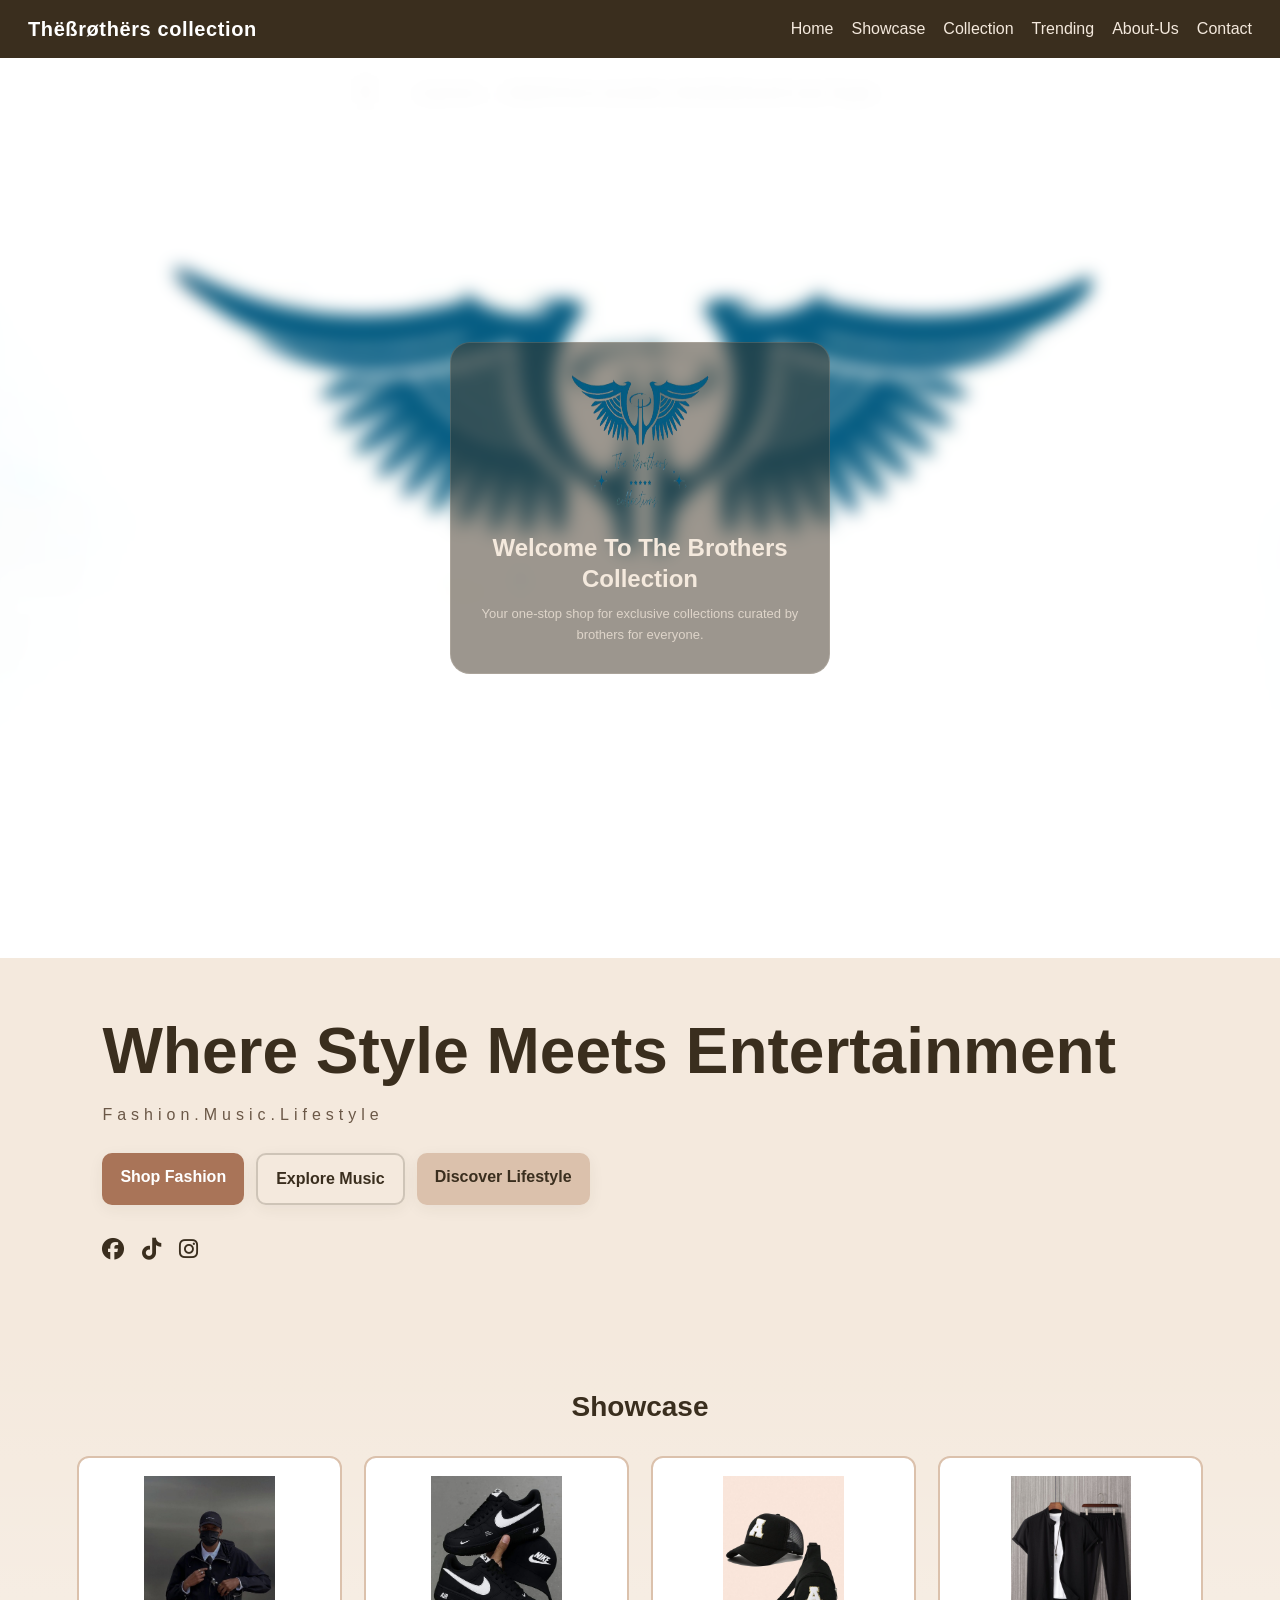
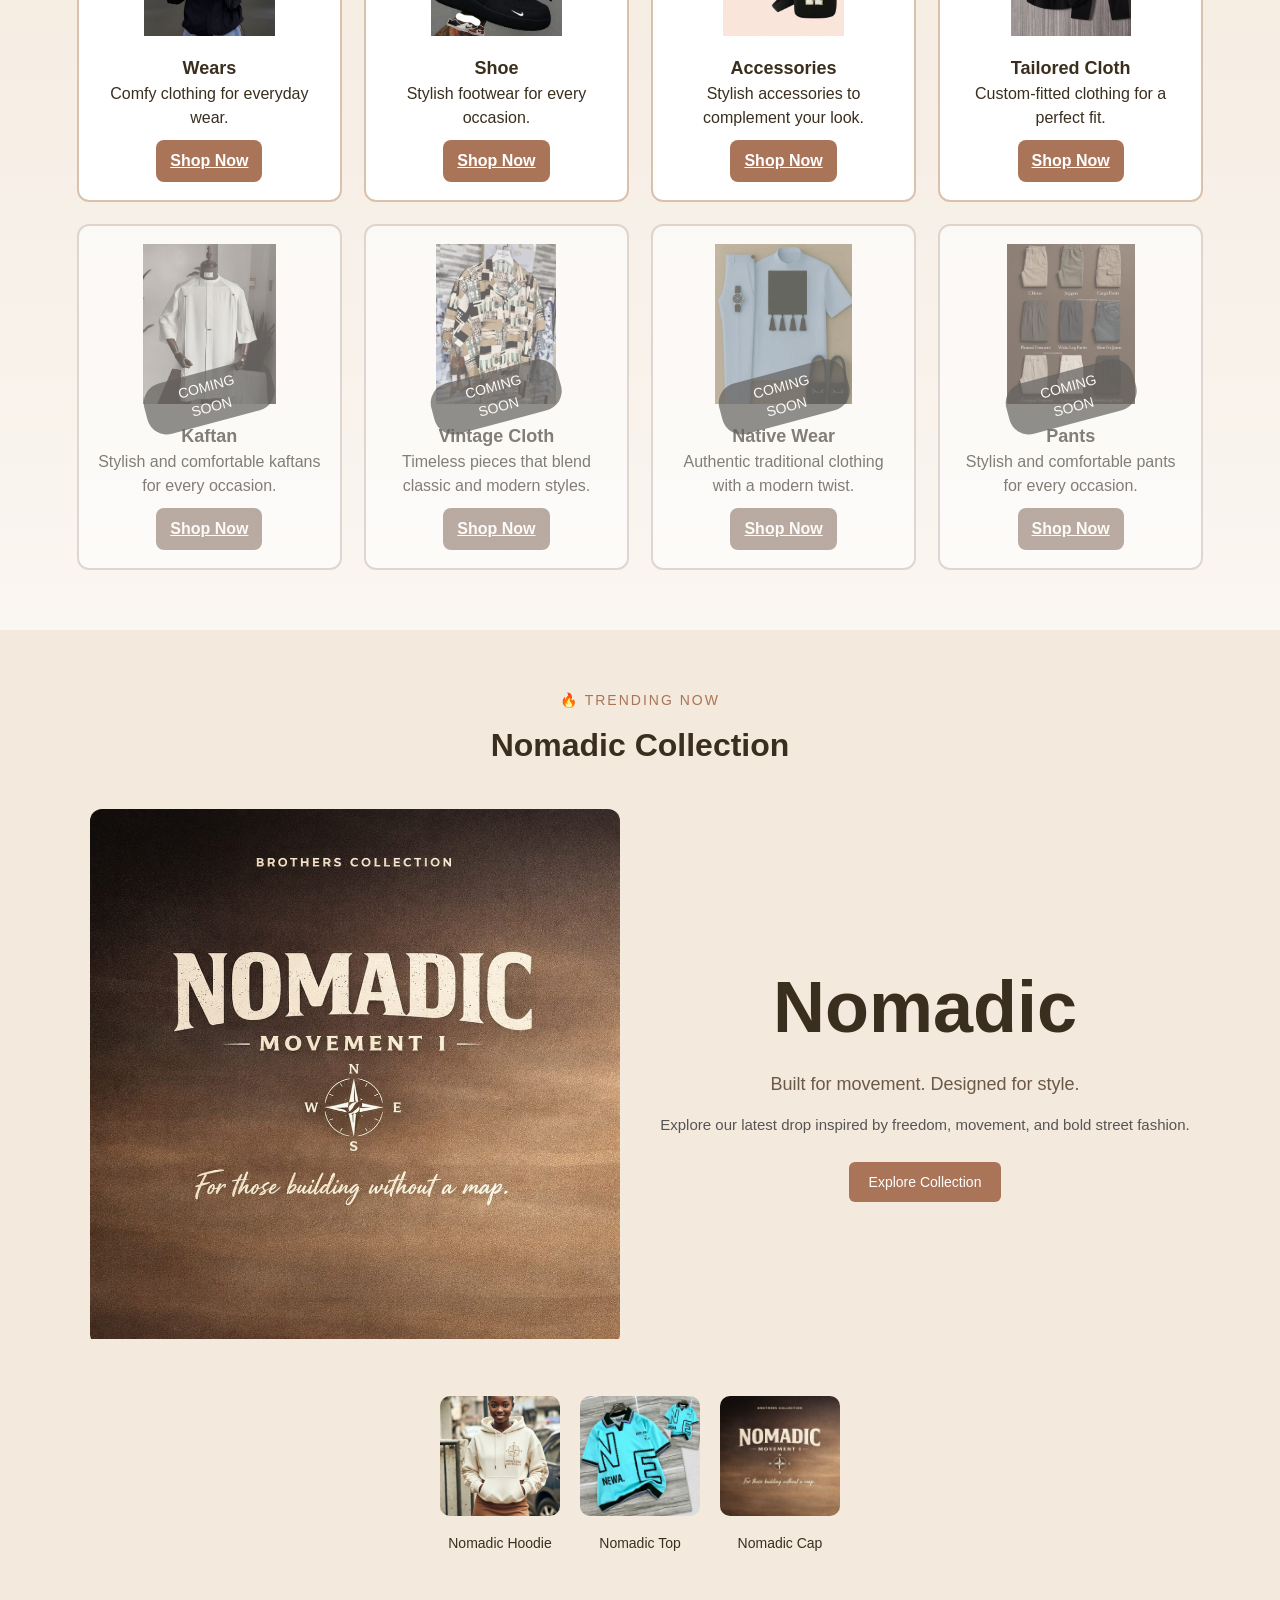
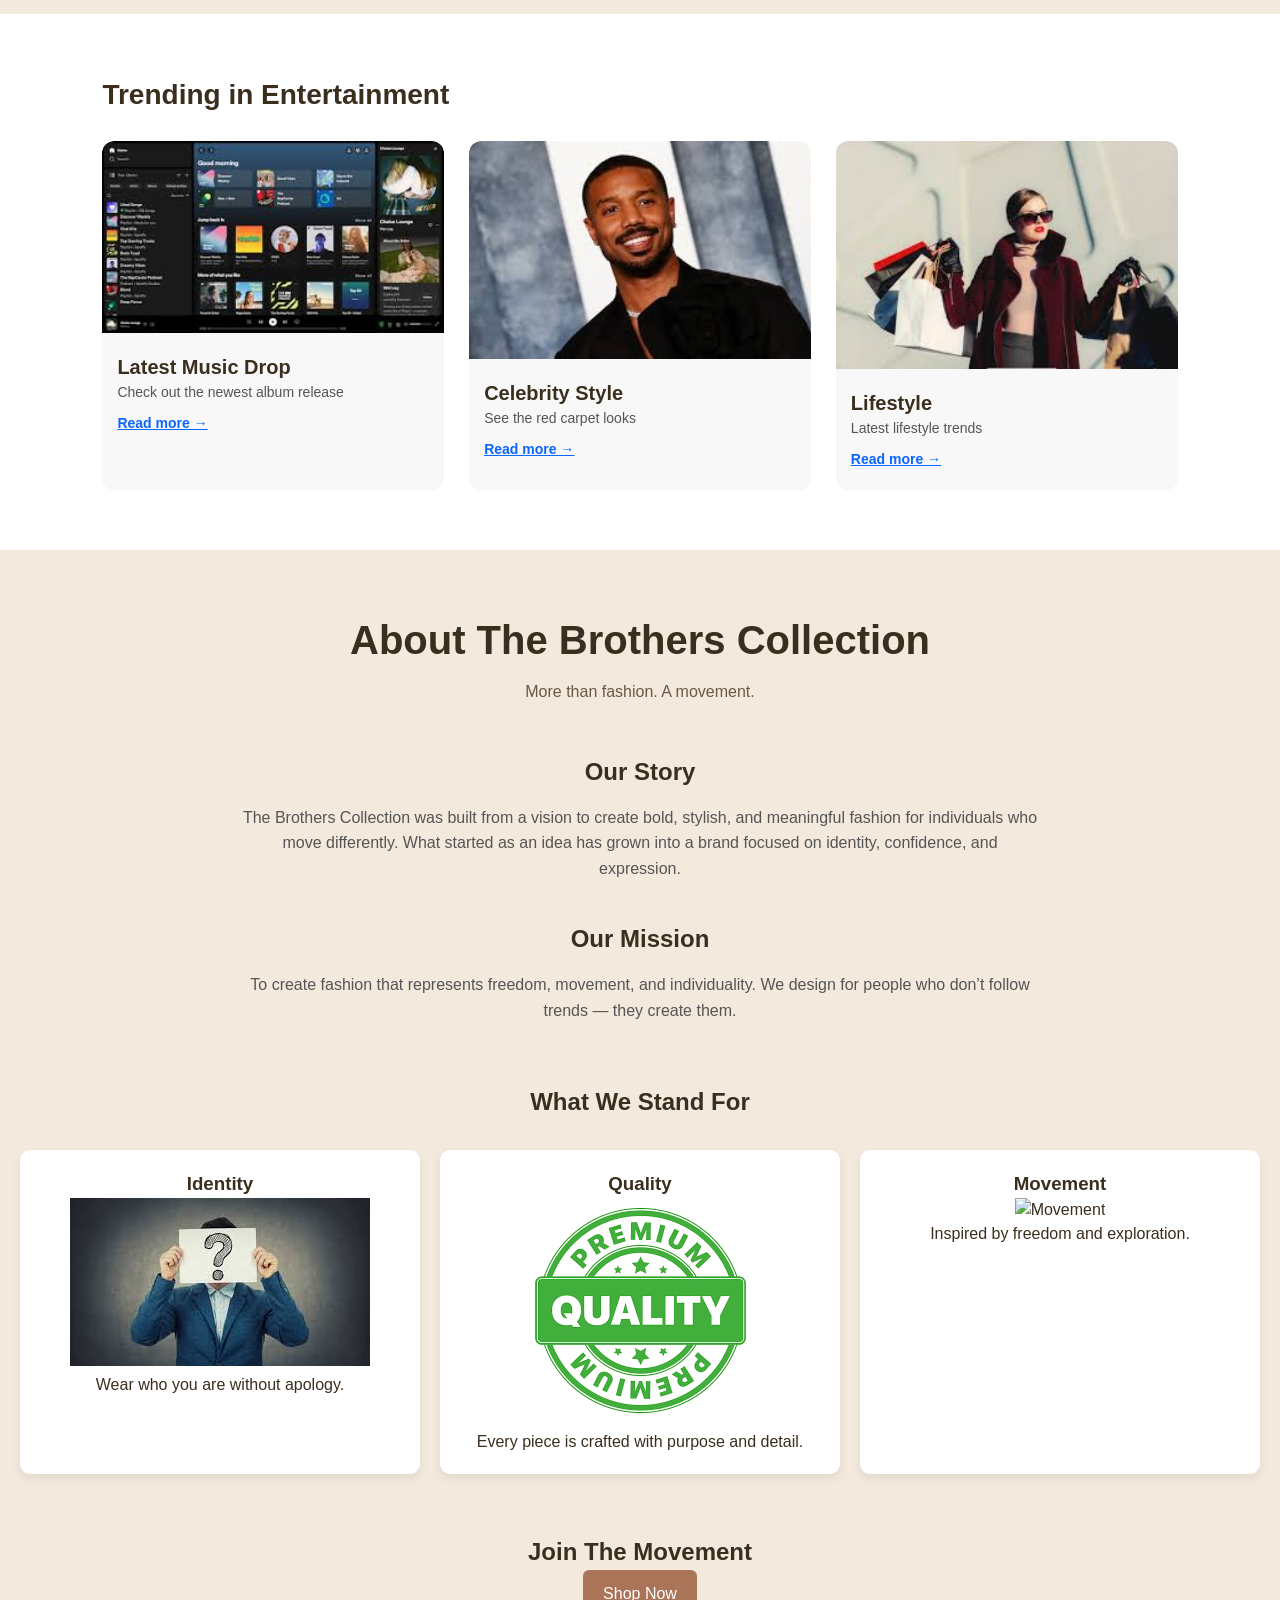
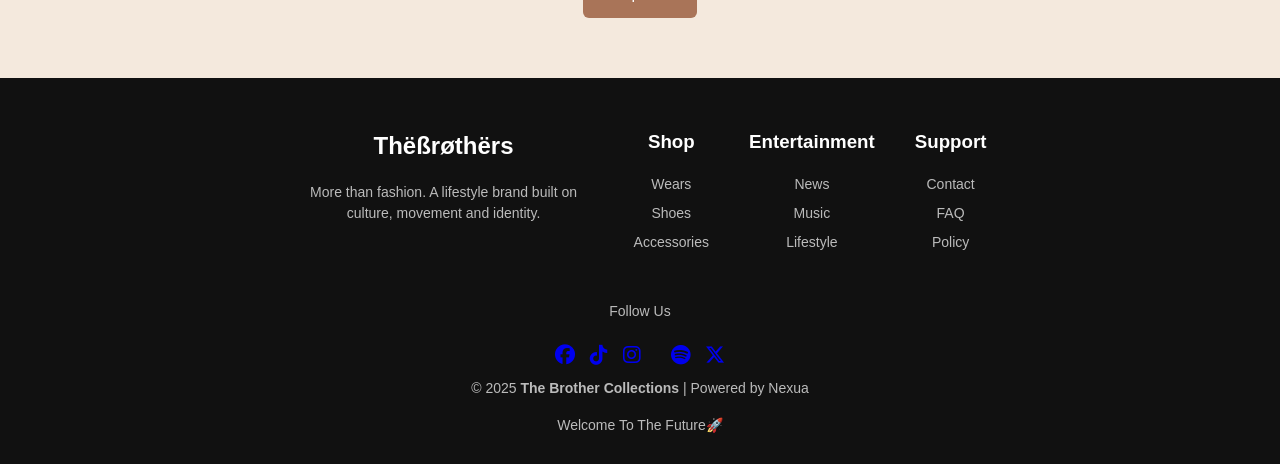
==== index.html @ 15efc1c2 "first commit" ====
<!DOCTYPE html>
<html lang="en">
<head>
    <meta charset="UTF-8">
    <meta name="viewport" content="width=device-width, initial-scale=1.0">
    <link rel="stylesheet" href="https://cdnjs.cloudflare.com/ajax/libs/font-awesome/6.5.1/css/all.min.css">
    <link rel="stylesheet" href="css/style.css">
    <link rel="stylesheet" href="css/mobile.css">
    <title>Thëßrøthërs collection</title>
</head>
<body>
    <header>
        <h2>Thëßrøthërs collection</h2>
        <nav>
            <ul class="nav-links">
                <li><a href="#home">Home</a></li>
                <li><a href="#showcase">Showcase</a></li>
                <li><a href="#collection">Collection</a></li>
                <li><a href="#trending">Trending</a></li>
                <li><a href="#about-us">About-Us</a></li>
                <li><a href="#contact">Contact</a></li>
            </ul>

            <div class="hamburger">
                <span></span>
                <span></span>
                <span></span>
            </div>
        </nav>
    </header>

    <main>
        <section class="display">
            <div class="display-bg"></div>
            <div class="content">
                <img src="img/logo.png" class="logo" alt="The Brothers Collection" srcset="">
                <div class="title">
                    Welcome To The Brothers Collection
                </div>
                <div class="text">
                    Your one-stop shop for exclusive collections curated by brothers for everyone.
                </div>
            </div>
        </section>

        <section id="home" class="hero">
            <div class="hero-bg-img">
                <img src="img/tbc.jpg" alt="Fashion and music">
            </div>
            <div class="hero-content">
                <h2>Where Style Meets Entertainment</h2>
                <p>Fashion.Music.Lifestyle</p>
                <div class="hero-actions">
                <a href="shop.html" target="_blank" class="btn primary">Shop Fashion</a>
                <a href="music.html" target="_blank" class="btn outline">Explore Music</a>
                <a href="lifestyle.html" target="_blank" class="btn secondary">Discover Lifestyle</a>
                </div>
                <div class="socials">
                <a href="https://facebook.com" target="_blank"><i class="fab fa-facebook"></i></a>
                <a href="https://www.tiktok.com" target="_blank"><i class="fab fa-tiktok"></i></a>
                <a href="https://www.instagram.com" target="_blank"><i class="fab fa-instagram"></i></a>
                </div>
            </div>
        </section>

        <section id="showcase" class="showcase">
            <h2>Showcase</h2>
            <div class="showcase-grid">
                <div class="showcase-item clickable">
                    <img src="img/wears.png" alt="Wears">
                    <h3>Wears</h3>
                    <p>Comfy clothing for everyday wear.</p>
                    <a href="shop.html" class="shop-now" target="_blank">Shop Now</a>
                </div>

                <div class="showcase-item clickable">
                    <img src="img/shoe.png" alt="Shoe">
                    <h3>Shoe</h3>
                    <p>Stylish footwear for every occasion.</p>
                    <a href="shop.html" class="shop-now" target="_blank">Shop Now</a>
                </div>

                <div class="showcase-item clickable">
                    <img src="img/accessories.png" alt="Accessories">
                    <h3>Accessories</h3>
                    <p>Stylish accessories to complement your look.</p>
                    <a href="shop.html" class="shop-now" target="_blank">Shop Now</a>
                </div>

                <div class="showcase-item clickable">
                    <img src="img/tailored.png" alt="Tailored Cloth">
                    <h3>Tailored Cloth</h3>
                    <p>Custom-fitted clothing for a perfect fit.</p>
                    <a href="shop.html" class="shop-now" target="_blank">Shop Now</a>
                </div>

                <div class="showcase-item unclickable">
                    <img src="img/kaftan.png" alt="Kaftan">
                    <h3>Kaftan</h3>
                    <p>Stylish and comfortable kaftans for every occasion.</p>
                    <a href="shop.html" class="shop-now" target="_blank">Shop Now</a>
                </div>

                <div class="showcase-item unclickable">
                    <img src="img/vintage.png" alt="Vintage Cloth">
                    <h3>Vintage Cloth</h3>
                    <p>Timeless pieces that blend classic and modern styles.</p>
                    <a href="shop.html" class="shop-now" target="_blank">Shop Now</a>
                </div>

                <div class="showcase-item unclickable">
                    <img src="img/native wear.png" alt="Native Wear">
                    <h3>Native Wear</h3>
                    <p>Authentic traditional clothing with a modern twist.</p>
                    <a href="shop.html" class="shop-now" target="_blank">Shop Now</a>
                </div>

                <div class="showcase-item unclickable">
                    <img src="img/pants.png" alt="Pants">
                    <h3>Pants</h3>
                    <p>Stylish and comfortable pants for every occasion.</p>
                    <a href="shop.html" class="shop-now" target="_blank">Shop Now</a>
                </div>
            </div>
        </section>

        <section id="collection" class="trending">
            <div class="trending-header">
                <p class="tag">🔥 TRENDING NOW</p>
                <h2>Nomadic Collection</h2>
            </div>

            <div class="trending-content">

                <!-- LEFT: IMAGE -->
                <div class="trending-image">
                <img src="img/Nomadic.jpg" alt="Nomadic Collection">
                </div>

                <!-- RIGHT: TEXT -->
                <div class="trending-text">
                <h1>Nomadic</h1>
                <p class="subtitle">Built for movement. Designed for style.</p>
                
                <p class="description">
                    Explore our latest drop inspired by freedom, movement, and bold street fashion.
                </p>

                <button class="explore-btn">Explore Collection</button>
                </div>
            </div>

            <!-- MINI PRODUCTS PREVIEW -->
            <div class="trending-products">
                <div class="mini-product">
                    <img src="img/Nomadic1.jpg" alt="Nomadic Hoodie">
                    <p>Nomadic Hoodie</p>
                </div>

                <div class="mini-product">
                    <img src="img/Newa Tops.jpeg" alt="Nomadic Top">
                    <p>Nomadic Top</p>
                </div>

                <div class="mini-product">
                    <img src="img/Nomadic.jpg" alt="Nomadic Cap">
                    <p>Nomadic Cap</p>
                </div>
            </div>
        </section>

        <section id="trending" class="entertainment-section">
            <h2>Trending in Entertainment</h2>
            <div class="entertainment-grid">
                <div class="ent-card">
                    <img src="img/music.jpg" alt="Latest Music Drop">
                    <h3>Latest Music Drop</h3>
                    <p>Check out the newest album release</p>
                    <a href="music.html" target="_blank">Read more →</a>
                </div>

                <div class="ent-card">
                    <img src="img/celebrity.jpg" alt="Celebrity Style">
                    <h3>Celebrity Style</h3>
                    <p>See the red carpet looks</p>
                    <a href="celebrity.html" target="_blank">Read more →</a>
                </div>

                <div class="ent-card">
                    <img src="img/lifestyle.jpg" alt="Lifestyle">
                    <h3>Lifestyle</h3>
                    <p>Latest lifestyle trends</p>
                    <a href="lifestyle.html" target="_blank">Read more →</a>
                </div>
            </div>
        </section>

        <section id="about-us" class="about">

        <!-- HERO -->
        <div class="about-hero">
            <h1>About The Brothers Collection</h1>
            <p>More than fashion. A movement.</p>
        </div>

        <!-- STORY -->
        <div class="about-story">
            <h2>Our Story</h2>
            <p>
            The Brothers Collection was built from a vision to create bold, stylish, and
            meaningful fashion for individuals who move differently. What started as an idea
            has grown into a brand focused on identity, confidence, and expression.
            </p>
        </div>

        <!-- MISSION -->
        <div class="about-mission">
            <h2>Our Mission</h2>
            <p>
            To create fashion that represents freedom, movement, and individuality.
            We design for people who don’t follow trends — they create them.
            </p>
        </div>

        <!-- VALUES -->
        <div class="about-values">
            <h2>What We Stand For</h2>

            <div class="values-grid">
            <div class="value">
                <h3>Identity</h3>
                <img src="img/identity.png" alt="Identity">
                <p>Wear who you are without apology.</p>
            </div>

            <div class="value">
                <h3>Quality</h3>
                <img src="img/quality.png" alt="Quality" >
                <p>Every piece is crafted with purpose and detail.</p>
            </div>

            <div class="value">
                <h3>Movement</h3>
                <img src="https://encrypted-tbn0.gstatic.com/images?q=tbn:ANd9GcTqDF4llb4pYM92IlK7eM2YACDNI0HKiuQaKA&s" alt="Movement">
                <p>Inspired by freedom and exploration.</p>
            </div>
            </div>
        </div>

        <!-- CTA -->
        <div class="about-cta">
            <h2>Join The Movement</h2>
            <a href="shop.html" target="_blank" class="about-btn">Shop Now</a>
        </div>
        </section>
    </main>

    <footer id="contact" class="footer">
        <div class="footer-container">
            <!-- LEFT -->
            <div class="footer-brand">
            <h2>Thëßrøthërs</h2>
            <p>
                More than fashion. A lifestyle brand built on culture,
                movement and identity.
            </p>
            </div>

            <!-- RIGHT -->
            <div class="footer-links">
                <div class="footer-col">
                    <h3>Shop</h3>
                    <a href="#">Wears</a>
                    <a href="#">Shoes</a>
                    <a href="#">Accessories</a>
                </div>

                <div class="footer-col">
                    <h3>Entertainment</h3>
                    <a href="#">News</a>
                    <a href="#">Music</a>
                    <a href="#">Lifestyle</a>
                </div>

                <div class="footer-col">
                    <h3>Support</h3>
                    <a href="#">Contact</a>
                    <a href="#">FAQ</a>
                    <a href="#">Policy</a>
                </div>
            </div>
        </div>

        <!-- SOCIAL -->
        <div class="footer-social">
            <p>Follow Us</p>
            <div class="social-icons">
                <a href="https://facebook.com" target="_blank"><i class="fab fa-facebook"></i></a>
                <a href="https://www.tiktok.com" target="_blank"><i class="fab fa-tiktok"></i></a>
                <a href="https://www.instagram.com" target="_blank"><i class="fab fa-instagram"></i></a>
                <a href="https://audiomack.com" target="_blank"><i class="fab fa-audiomack"></i></a>
                <a href="https://www.spotify.com" target="_blank"><i class="fa-brands fa-spotify"></i></a>
                <a href="https://www.x.com" target="_blank"><i class="fa-brands fa-x-twitter"></i></a>
            </div>
        </div>

        <p>© 2025 <strong>The Brother Collections</strong> | Powered by <span class="brand">Nexua</span></p>
        <p class="footer-tagline">Welcome To The Future🚀</p>
    </footer>
</body>
<script src="main.js"></script>
</html>
---- css/style.css ----
/* ===== GLOBAL ===== */
* {
  margin: 0;
  padding: 0;
  box-sizing: border-box;
  font-family: 'Poppins', sans-serif;
  transition: all 0.3s ease;
}

:root {
  --brown-dark: #3a2e1e;
  --brown-main: #a97458;
  --brown-light: #dbc1ac;
  --cream: #f4e9dd;
  --muted: #6b5847;
}

body {
  font-family: 'Poppins', system-ui;
  background: var(--cream);
  color: var(--brown-dark);
  line-height: 1.5;
}

/* ===== HEADER ===== */
header {
  background: var(--brown-dark);
  color: #fff;
  padding: 14px 28px;
  display: flex;
  justify-content: space-between;
  align-items: center;
  position: sticky;
  top: 0;
  z-index: 50;
}

header h2 { font-size: 20px; letter-spacing: 0.6px; }
nav a { color: var(--cream); text-decoration: none; font-weight: 500; }
nav a:hover { color: var(--brown-light); }

/* ===== NAV & HAMBURGER ===== */
nav ul.nav-links {
  display: flex;
  gap: 18px;
  list-style: none;
}

.hamburger {
  display: none;
  flex-direction: column;
  gap: 5px;
  cursor: pointer;
  z-index: 1001;
  padding: 4px;
}

.hamburger span {
  display: block;
  width: 24px;
  height: 2.5px;
  background: var(--cream);
  border-radius: 3px;
  transition: transform 0.3s ease, opacity 0.3s ease;
}

@media (max-width: 900px) {
  .hamburger {
    display: flex;
  }

  nav ul.nav-links {
    position: fixed;
    top: 0;
    right: -100%;
    width: 75vw;
    max-width: 300px;
    height: 100vh;
    background: var(--brown-dark);
    flex-direction: column;
    padding: 80px 30px 40px;
    gap: 20px;
    z-index: 999;
    transition: right 0.35s cubic-bezier(0.4, 0, 0.2, 1);
    box-shadow: -10px 0 40px rgba(0, 0, 0, 0.3);
  }

  nav ul.nav-links.active {
    right: 0;
  }

  nav ul.nav-links li a {
    font-size: 16px;
    font-weight: 600;
    color: var(--cream);
    display: block;
    padding: 10px 0;
    border-bottom: 1px solid rgba(244, 233, 221, 0.08);
  }
}

/* ===== DISPLAY SECTION ===== */
.display {
  position: relative;
  height: 100vh;
  overflow: hidden;
  display: flex;
  align-items: center;
  justify-content: center;
}

.display-bg {
  position: absolute;
  inset: 0;
  background-image: url('../img/showcase.png');
  background-size: cover;
  background-position: center;
  filter: blur(8px);
  transform: scale(1.08);
  transition: filter 1000ms ease, transform 1000ms ease;
  z-index: 0;
}

.display:hover .display-bg {
  filter: blur(0px);
  transform: scale(1);
}

.display .content {
  position: relative;
  z-index: 2;
  text-align: center;
  width: 90%;
  max-width: 380px;
  margin: 0;
  padding: 28px 24px;
  background: rgba(58, 46, 30, 0.5);
  backdrop-filter: blur(4px);
  -webkit-backdrop-filter: blur(4px);
  border-radius: 20px;
  border: 1px solid rgba(244, 233, 221, 0.15);
  transition: filter 1000ms ease;
}

.display:hover .content {
  filter: blur(2px);
}

.display .content .logo {
  height: 140px;
  width: 140px;
}

.display .content .title {
  font-size: 1.5rem;
  font-weight: 700;
  color: var(--cream);
  margin-top: 14px;
  line-height: 1.3;
}

.display .content .text {
  font-size: 13px;
  color: rgba(244, 233, 221, 0.75);
  margin-top: 10px;
  line-height: 1.6;
}

/* ===== HERO — DESKTOP (image right, text left) ===== */
.hero {
  display: flex;
  align-items: center;
  justify-content: center;
  flex-direction: row-reverse;
  gap: 60px;
  padding: 60px 8%;
  position: relative;
  overflow: hidden;
}

/* bg wrapper hidden on desktop, activated by mobile.css */
.hero-bg-img {
  display: none;
}

.hero-img {
  flex: 1 1 300px;
  max-width: 400px;
  width: 100%;
  border-radius: 14px;
  object-fit: cover;
  box-shadow: 0 8px 30px rgba(0, 0, 0, 0.08);
  display: block;
}

.hero-content {
  flex: 1 1 400px;
  display: flex;
  flex-direction: column;
  gap: 18px;
}

.hero-content h2 {
  font-size: clamp(2.5rem, 5vw, 5rem);
  line-height: 1.05;
  color: var(--brown-dark);
}

.hero-content p {
  font-size: 16px;
  letter-spacing: 5px;
  word-spacing: 4px;
  color: var(--muted);
}

.hero-actions {
  margin-top: 8px;
  display: flex;
  gap: 12px;
  flex-wrap: wrap;
}

.socials {
  margin-top: 10px;
  display: flex;
  gap: 18px;
}

.socials a {
  color: var(--brown-dark);
  font-size: 22px;
  letter-spacing: 0;
  transition: 0.2s;
}

.socials a:hover { color: var(--brown-main); }

/* ===== BUTTONS ===== */
.btn {
  display: inline-block;
  text-decoration: none;
  border: 0;
  padding: 12px 18px;
  border-radius: 10px;
  font-weight: 700;
  cursor: pointer;
  transition: .18s ease;
  box-shadow: 0 4px 16px rgba(58, 46, 30, 0.06);
}

.btn.primary { background: var(--brown-main); color: #fff; }
.btn.outline { background: transparent; color: var(--brown-dark); border: 2px solid rgba(58,46,30,0.2); }
.btn.secondary { background: var(--brown-light); color: var(--brown-dark); }
.btn:hover { transform: translateY(-4px); }

/* ===== SHOWCASE ===== */
.showcase {
  padding: 60px 6%;
  background: linear-gradient(180deg, transparent, rgba(255,255,255,0.6));
}

.showcase h2 {
  text-align: center;
  font-size: 28px;
  margin-bottom: 28px;
  color: var(--brown-dark);
}

.showcase-grid {
  display: grid;
  grid-template-columns: repeat(auto-fit, minmax(220px, 1fr));
  gap: 22px;
}

.showcase-item {
  position: relative;
  background: #fff;
  border-radius: 12px;
  padding: 18px;
  text-align: center;
  border: 2px solid var(--brown-light);
  transition: .22s;
}

.showcase-item img {
  width: 100%;
  height: 160px;
  object-fit: contain;
  margin-bottom: 12px;
}

.showcase-item h3 { font-size: 18px; color: var(--brown-dark); }

.showcase-item.clickable { cursor: pointer; }
.showcase-item.clickable:hover {
  transform: translateY(-6px);
  box-shadow: 0 12px 30px rgba(0,0,0,0.12);
}

.showcase-item.unclickable {
  opacity: 0.6;
  cursor: not-allowed;
  filter: grayscale(60%);
}

.showcase-item.unclickable:hover { transform: none; box-shadow: none; }

.showcase-item.unclickable::after {
  content: "COMING SOON";
  position: absolute;
  top: 50%;
  left: 50%;
  transform: translate(-50%, -50%) rotate(-15deg);
  background: rgba(0, 0, 0, 0.7);
  color: white;
  padding: 5px 15px;
  font-size: 14px;
  border-radius: 20px;
  pointer-events: none;
}

.showcase-item.unclickable a { pointer-events: none; }

.shop-now {
  display: inline-block;
  margin-top: 10px;
  padding: 9px 14px;
  background: var(--brown-main);
  color: #fff;
  border-radius: 8px;
  font-weight: 600;
}

.shop-now:hover { background: var(--brown-dark); }

/* ===== TRENDING / NOMADIC ===== */
.trending {
  padding: 60px 20px;
  background: var(--cream);
}

.trending-header {
  text-align: center;
  margin-bottom: 40px;
}

.trending-header .tag {
  font-size: 14px;
  color: var(--brown-main);
  letter-spacing: 2px;
  margin-bottom: 10px;
}

.trending-header h2 {
  font-size: 32px;
  color: var(--brown-dark);
}

.trending-content {
  display: grid;
  grid-template-columns: 1fr 1fr;
  gap: 40px;
  align-items: center;
  max-width: 1100px;
  margin: auto;
}

.trending-image {
  overflow: hidden;
  border-radius: 12px;
}

.trending-image img {
  width: 100%;
  height: 100%;
  object-fit: cover;
  transition: transform 0.4s ease;
}

.trending-image:hover img { transform: scale(1.05); }

.trending-text {
  text-align: center;
  display: flex;
  flex-direction: column;
  align-items: center;
}

.trending-text h1 {
  font-size: clamp(2.5rem, 6vw, 4.5rem);
  color: var(--brown-dark);
  margin-bottom: 10px;
}

.trending-text .subtitle {
  font-size: 18px;
  color: var(--muted);
  margin-bottom: 15px;
  text-align: center;
}

.trending-text .description {
  font-size: 15px;
  color: #555;
  margin-bottom: 25px;
  line-height: 1.6;
  text-align: center;
}

.explore-btn {
  padding: 12px 20px;
  border: none;
  background: var(--brown-main);
  color: white;
  border-radius: 6px;
  cursor: pointer;
  font-size: 14px;
  transition: 0.3s;
}

.explore-btn:hover { background: var(--brown-dark); transform: translateY(-2px); }

.trending-products {
  display: flex;
  justify-content: center;
  gap: 20px;
  margin-top: 50px;
  flex-wrap: wrap;
}

.mini-product { text-align: center; transition: 0.3s; }

.mini-product img {
  width: 120px;
  height: 120px;
  object-fit: cover;
  border-radius: 10px;
  margin-bottom: 10px;
}

.mini-product p { font-size: 14px; color: var(--brown-dark); }
.mini-product:hover { transform: translateY(-5px); }

/* ===== ENTERTAINMENT ===== */
.entertainment-section {
  padding: 60px 8%;
  background: #fff;
}

.entertainment-section h2 {
  font-size: 28px;
  font-weight: 700;
  margin-bottom: 25px;
}

.entertainment-grid {
  display: grid;
  grid-template-columns: repeat(auto-fit, minmax(280px, 1fr));
  gap: 25px;
}

.ent-card {
  background: #f8f8f8;
  border-radius: 12px;
  padding-bottom: 15px;
  overflow: hidden;
  transition: 0.25s ease;
}

.ent-card:hover { transform: translateY(-5px); box-shadow: 0 10px 25px rgba(0,0,0,0.08); }
.ent-card img { width: 100%; border-radius: 12px 12px 0 0; }
.ent-card h3 { font-size: 20px; padding: 12px 15px 0; }
.ent-card p { font-size: 14px; color: #555; padding: 0 15px; }
.ent-card a { display: inline-block; font-size: 14px; color: #0a66ff; font-weight: 600; margin: 10px 15px 5px; }

/* ===== ABOUT ===== */
.about {
  padding: 60px 20px;
  background: var(--cream);
  color: var(--brown-dark);
}

.about-hero { text-align: center; margin-bottom: 50px; }
.about-hero h1 { font-size: 40px; margin-bottom: 10px; }
.about-hero p { color: var(--muted); }

.about-story,
.about-mission {
  max-width: 800px;
  margin: 40px auto;
  text-align: center;
}

.about-story h2, .about-mission h2 { margin-bottom: 15px; }
.about-story p, .about-mission p { line-height: 1.6; color: #555; }

.about-values { margin-top: 60px; text-align: center; }

.values-grid {
  display: grid;
  grid-template-columns: repeat(auto-fit, minmax(200px, 1fr));
  gap: 20px;
  margin-top: 30px;
}

.value {
  background: white;
  padding: 20px;
  border-radius: 10px;
  box-shadow: 0 4px 10px rgba(0,0,0,0.08);
  transition: 0.3s;
}

.value:hover { transform: translateY(-5px); }

.about-cta { margin-top: 60px; text-align: center; }

.about-btn {
  display: inline-block;
  text-decoration: none;
  padding: 12px 20px;
  border: none;
  background: var(--brown-main);
  color: white;
  border-radius: 6px;
  cursor: pointer;
  transition: 0.3s;
}

.about-btn:hover { background: var(--brown-dark); }

/* ===== FOOTER ===== */
.footer {
  background: #111;
  color: white;
  padding: 50px 20px 20px;
}

footer p {
  font-size: 14px;
  color: #bbb;
  text-align: center;
  padding: 0.5rem 0;
}

.footer-container {
  display: flex;
  justify-content: center;
  flex-wrap: wrap;
  gap: 40px;
  max-width: 1100px;
  margin: auto;
  text-align: center;
}

.footer-brand {
  max-width: 300px;
  text-align: center;
}

.footer-brand h2 { margin-bottom: 10px; }
.footer-brand p { color: #bbb; font-size: 14px; }

.footer-links {
  display: flex;
  gap: 40px;
  flex-wrap: wrap;
  justify-content: center;
}

.footer-col {
  display: flex;
  flex-direction: column;
  gap: 8px;
  align-items: center;
  text-align: center;
}

.footer-col h3 { margin-bottom: 10px; }

.footer-col a {
  text-decoration: none;
  color: #bbb;
  font-size: 14px;
  transition: 0.3s;
}

.footer-col a:hover { color: white; }

.footer-social { text-align: center; margin-top: 40px; }

.social-icons {
  margin-top: 10px;
  display: flex;
  justify-content: center;
  gap: 15px;
  font-size: 20px;
  cursor: pointer;
}

.social-icons i:hover { transform: scale(1.2); }
---- css/mobile.css ----
/* ============================================================
   MOBILE.CSS — Thëßrøthërs Collection
   ============================================================ */

/* ===== GLOBAL ===== */
@media (max-width: 900px) {
  body { overflow-x: hidden; }
  img { max-width: 100%; height: auto; }
  html { scroll-behavior: smooth; }

  /* Backdrop behind open nav */
  .nav-backdrop {
    display: none;
    position: fixed;
    inset: 0;
    background: rgba(0, 0, 0, 0.5);
    z-index: 998;
  }

  .nav-backdrop.open { display: block; }

  /* Hamburger X animation */
  .hamburger.open span:nth-child(1) { transform: translateY(7.5px) rotate(45deg); }
  .hamburger.open span:nth-child(2) { opacity: 0; transform: scaleX(0); }
  .hamburger.open span:nth-child(3) { transform: translateY(-7.5px) rotate(-45deg); }

  a, button { min-height: 40px; }
  * { -webkit-tap-highlight-color: transparent; }
}

/* ===== DISPLAY SECTION ===== */
@media (max-width: 768px) {
  .display { height: 100vh; }

  .display .content {
    width: 85%;
    max-width: 300px;
    padding: 20px 16px;
  }

  .display .content .logo { height: 90px; width: 90px; }
  .display .content .title { font-size: 1rem; margin-top: 10px; }
  .display .content .text { font-size: 11px; margin-top: 8px; }
}

/* ===== HERO — MOBILE ONLY ===== */
@media (max-width: 900px) {
  .hero {
    flex-direction: column !important;
    position: relative !important;
    min-height: 80vh !important;
    height: 80vh !important;
    padding: 0 !important;
    gap: 0 !important;
    justify-content: center !important;
    align-items: center !important;
    overflow: hidden !important;
  }

  /* Show bg wrapper */
  .hero-bg-img {
    display: block !important;
    position: absolute !important;
    inset: 0 !important;
    z-index: 0 !important;
  }

  .hero-bg-img img {
    width: 100% !important;
    height: 100% !important;
    object-fit: cover !important;
    object-position: center top !important;
    display: block !important;
    border-radius: 0 !important;
    box-shadow: none !important;
  }

  /* Dark overlay */
  .hero-bg-img::after {
    content: '' !important;
    position: absolute !important;
    inset: 0 !important;
    background: linear-gradient(
      to bottom,
      rgba(58, 46, 30, 0.5) 0%,
      rgba(58, 46, 30, 0.82) 100%
    ) !important;
  }

  /* Hide the actual <img> tag since bg-img handles it */
  .hero > .hero-img {
    display: none !important;
  }

  .hero-content {
    position: relative !important;
    z-index: 1 !important;
    flex: unset !important;
    width: 90% !important;
    max-width: 100% !important;
    align-items: center !important;
    text-align: center !important;
    gap: 14px !important;
  }

  .hero-content h2 {
    font-size: clamp(2rem, 7vw, 3rem) !important;
    color: var(--cream) !important;
    line-height: 1.1 !important;
  }

  .hero-content p {
    color: rgba(244, 233, 221, 0.8) !important;
    font-size: 13px !important;
    letter-spacing: 3px !important;
  }

  .hero-actions {
    flex-direction: column !important;
    align-items: center !important;
    gap: 10px !important;
    margin-top: 6px !important;
  }

  .hero-actions .btn {
    width: 100% !important;
    max-width: 230px !important;
    text-align: center !important;
    display: block !important;
  }

  .socials {
    justify-content: center !important;
    gap: 20px !important;
    margin-top: 8px !important;
  }

  .socials a {
    color: var(--cream) !important;
    font-size: 22px !important;
    letter-spacing: 0 !important;
  }
}

/* ===== SHOWCASE ===== */
@media (max-width: 768px) {
  .showcase { padding: 50px 4% !important; }
  .showcase-grid { grid-template-columns: repeat(2, 1fr) !important; gap: 12px !important; }
  .showcase-item { padding: 14px 10px !important; }
  .showcase-item img { height: 110px !important; }
  .showcase-item h3 { font-size: 13px !important; }
  .showcase-item p { font-size: 11px !important; }
  .shop-now { font-size: 12px !important; padding: 7px 10px !important; }
}

/* ===== NOMADIC ===== */
@media (max-width: 900px) {
  .trending { padding: 50px 5% !important; }
  .trending-content { grid-template-columns: 1fr !important; gap: 28px !important; }
  .trending-text h1 { font-size: clamp(2rem, 8vw, 3rem) !important; }
  .trending-products { gap: 14px !important; margin-top: 30px !important; }
  .mini-product img { width: 90px !important; height: 90px !important; }
  .mini-product p { font-size: 12px !important; }
}

/* ===== ENTERTAINMENT ===== */
@media (max-width: 768px) {
  .entertainment-section { padding: 50px 5% !important; }
  .entertainment-grid { grid-template-columns: 1fr !important; gap: 18px !important; }
}

/* ===== ABOUT ===== */
@media (max-width: 768px) {
  .about { padding: 50px 5% !important; }
  .about-hero h1 { font-size: clamp(1.6rem, 6vw, 2.2rem) !important; }
  .values-grid { grid-template-columns: 1fr !important; gap: 14px !important; }
  .value img { width: 70px !important; height: 70px !important; object-fit: contain !important; }
}

/* ===== FOOTER ===== */
@media (max-width: 768px) {
  .footer { padding: 40px 5% 20px !important; }
  .footer-container { flex-direction: column !important; align-items: center !important; gap: 28px !important; }
  .footer-brand { max-width: 100% !important; }
  .footer-links { justify-content: center !important; gap: 24px !important; }
  .footer-col { align-items: center !important; }
  .footer-social { margin-top: 28px !important; }
  .social-icons { gap: 20px !important; font-size: 20px !important; }
}

/* ===== SHOP PAGE ===== */
@media (max-width: 900px) {
  .shop-hero { padding: 50px 5% !important; }
  .shop-controls { padding: 16px 4% 12px !important; top: 52px !important; }
  .category-row {
    overflow-x: auto !important;
    flex-wrap: nowrap !important;
    justify-content: flex-start !important;
    padding-bottom: 6px !important;
    scrollbar-width: none !important;
  }
  .category-row::-webkit-scrollbar { display: none !important; }
  .category-btn { white-space: nowrap !important; flex-shrink: 0 !important; font-size: 12px !important; padding: 7px 14px !important; }
  .sub-row { overflow-x: auto !important; flex-wrap: nowrap !important; scrollbar-width: none !important; }
  .sub-row::-webkit-scrollbar { display: none !important; }
}

@media (max-width: 768px) {
  .product-grid { grid-template-columns: repeat(2, 1fr) !important; gap: 12px !important; }
  .product-card img { height: 160px !important; }
  .product-info h3 { font-size: 12px !important; }
  .product-info .price { font-size: 13px !important; }
  .add-to-cart-btn { font-size: 12px !important; padding: 9px 6px !important; gap: 5px !important; }
  .section-title { font-size: 16px !important; }
  .cart-drawer { max-width: 100% !important; width: 100% !important; right: -100% !important; }
  .cart-fab { padding: 11px 16px !important; font-size: 14px !important; }
  .cart-icon-wrapper { bottom: 18px !important; right: 14px !important; }
}

@media (max-width: 480px) {
  .product-grid { gap: 10px !important; }
  .product-card img { height: 130px !important; }
}

/* ===== MUSIC PAGE ===== */
@media (max-width: 900px) {
  .music-hero { padding: 80px 6% 60px !important; min-height: 90vh !important; }
  .vinyl-bg { width: 300px !important; height: 300px !important; }
  .music-hero h1 { font-size: clamp(3rem, 12vw, 5rem) !important; letter-spacing: -1px !important; }
  .music-hero p { font-size: 12px !important; letter-spacing: 2px !important; }
  .music-hero .featured-actions { flex-direction: column !important; align-items: center !important; gap: 10px !important; }
  .btn-stream { width: 100% !important; max-width: 260px !important; justify-content: center !important; }
}

@media (max-width: 768px) {
  .now-playing-section { padding: 50px 5% !important; }
  .featured-track { grid-template-columns: 1fr !important; gap: 30px !important; }
  .featured-cover { max-width: 100% !important; }
  .vinyl-spin { width: 70px !important; height: 70px !important; bottom: -12px !important; right: -12px !important; }
  .track-meta { flex-wrap: wrap !important; gap: 16px !important; }
  .featured-info .featured-actions { flex-direction: column !important; gap: 10px !important; }
  .featured-info .featured-actions .btn-stream { width: 100% !important; justify-content: center !important; }
  .tracklist-section { padding: 50px 4% !important; }
  .track-row { grid-template-columns: 30px 42px 1fr auto !important; gap: 10px !important; padding: 10px 8px !important; }
  .track-stream-link { display: none !important; }
  .track-details h4 { font-size: 13px !important; }
  .platforms-section { padding: 50px 5% !important; }
  .platforms-grid { gap: 10px !important; }
  .platform-card { min-width: unset !important; flex: 1 1 140px !important; padding: 12px 16px !important; font-size: 13px !important; justify-content: center !important; }
  .videos-section { padding: 50px 5% !important; }
  .videos-grid { grid-template-columns: 1fr !important; gap: 16px !important; }
}

@media (max-width: 480px) {
  .track-row { grid-template-columns: 26px 36px 1fr auto !important; gap: 8px !important; }
  .track-thumb { width: 36px !important; height: 36px !important; }
  .platforms-grid { flex-direction: column !important; align-items: stretch !important; }
}

/* ===== LIFESTYLE PAGE ===== */
@media (max-width: 900px) {
  .ls-hero { grid-template-columns: 1fr !important; min-height: auto !important; }
  .ls-hero-left { padding: 70px 6% 50px !important; }
  .ls-hero-left::after { display: none !important; }
  .ls-hero h1 { font-size: clamp(2.8rem, 10vw, 5rem) !important; letter-spacing: -1px !important; }
  .ls-hero-right { height: 55vw !important; min-height: 260px !important; max-height: 380px !important; }
  .hero-float-card { bottom: 16px !important; left: 14px !important; padding: 12px 16px !important; min-width: unset !important; }
  .ls-hero-stats { gap: 24px !important; flex-wrap: wrap !important; }
  .featured-article { grid-template-columns: 1fr !important; gap: 24px !important; }
  .lookbook-grid { grid-template-columns: 1fr 1fr !important; gap: 10px !important; }
  .look-item:first-child { grid-column: span 2 !important; grid-row: span 1 !important; }
  .look-item img { min-height: 180px !important; max-height: 260px !important; }
}

@media (max-width: 768px) {
  .ls-section { padding: 60px 5% !important; }
  .ls-section-header { flex-direction: column !important; align-items: flex-start !important; gap: 10px !important; margin-bottom: 28px !important; }
  .articles-grid { grid-template-columns: 1fr !important; gap: 16px !important; }
  .tips-grid { grid-template-columns: 1fr 1fr !important; gap: 12px !important; }
  .tip-card { padding: 20px 16px !important; }
  .tip-number { font-size: 36px !important; margin-bottom: 10px !important; }
  .newsletter-section { padding: 60px 5% !important; }
  .newsletter-form { flex-direction: column !important; max-width: 100% !important; }
  .newsletter-form input { border-right: 1.5px solid rgba(244,233,221,0.15) !important; border-bottom: none !important; border-radius: 10px 10px 0 0 !important; width: 100% !important; }
  .newsletter-form button { border-radius: 0 0 10px 10px !important; padding: 13px !important; }
}

@media (max-width: 480px) {
  .ls-hero h1 { font-size: clamp(2.2rem, 10vw, 3rem) !important; }
  .ls-hero-right { height: 60vw !important; }
  .tips-grid { grid-template-columns: 1fr !important; }
  .lookbook-grid { grid-template-columns: 1fr !important; }
  .look-item:first-child { grid-column: span 1 !important; }
}
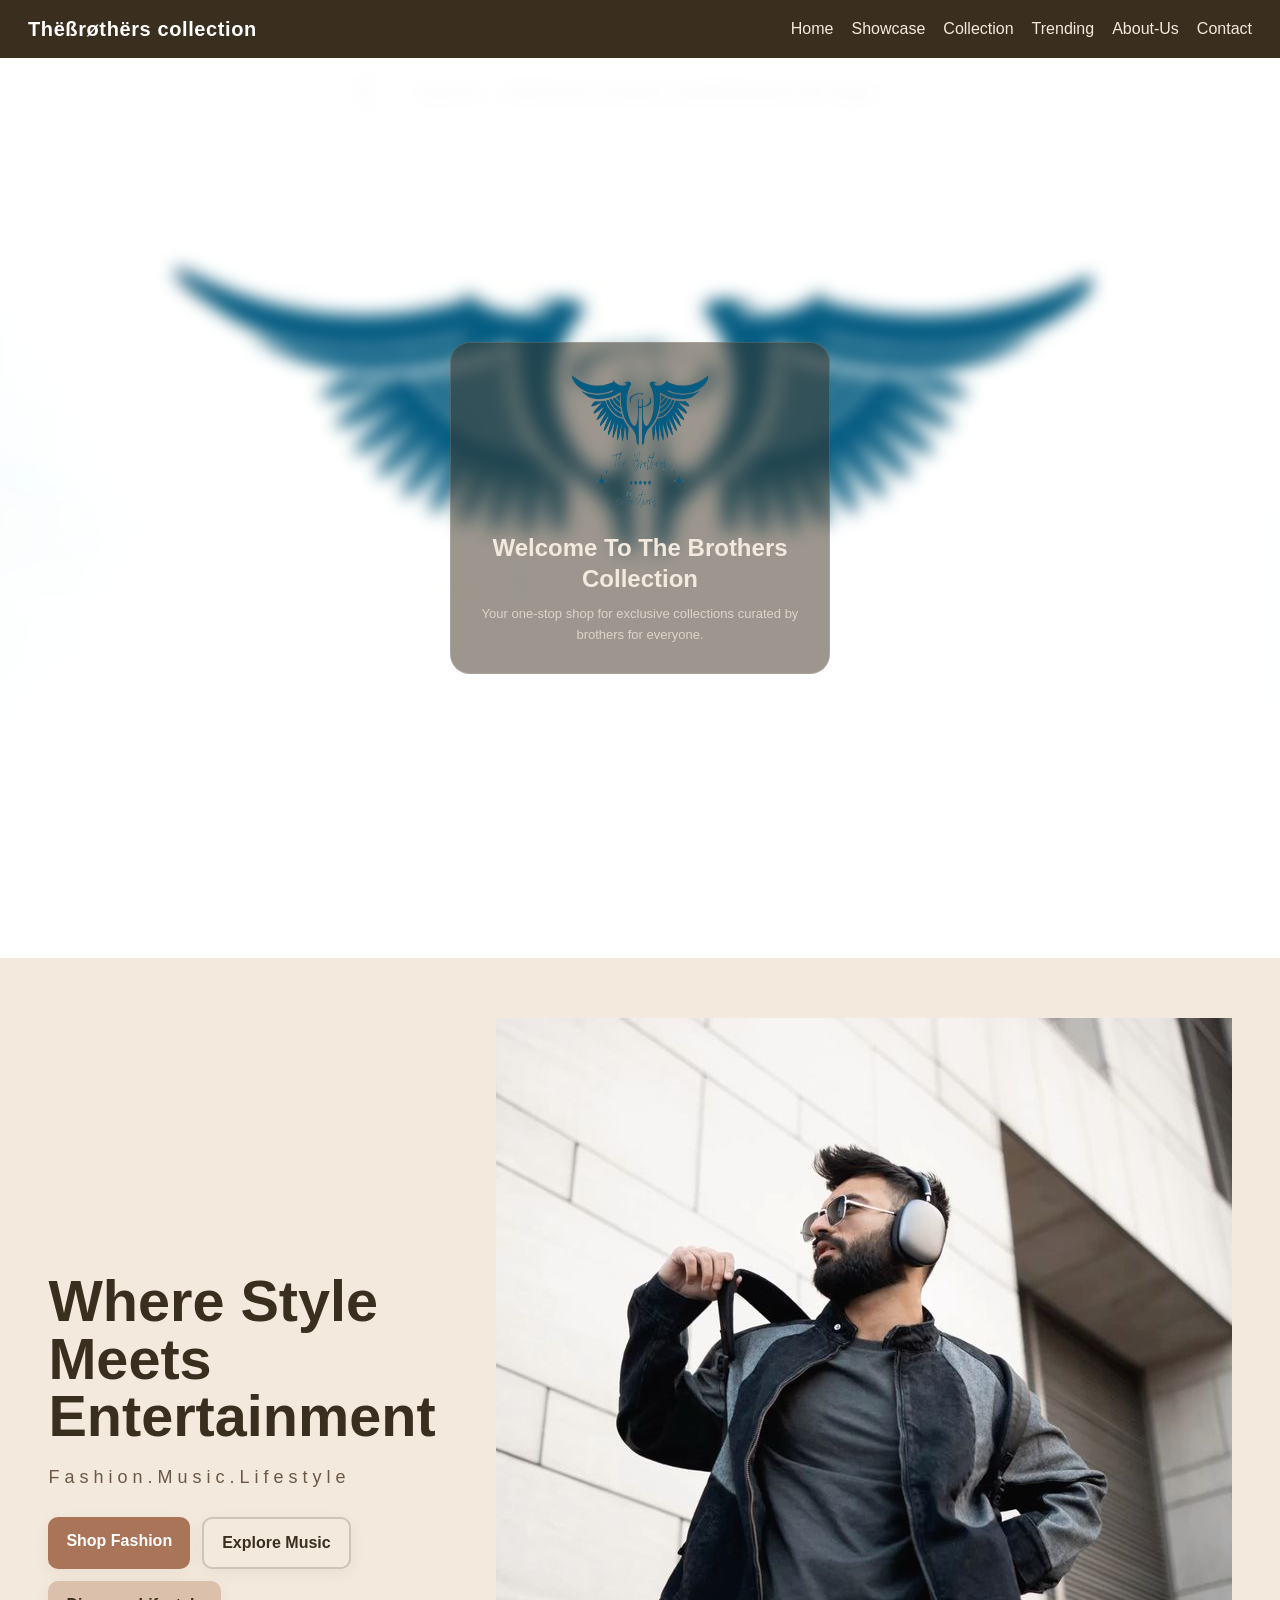
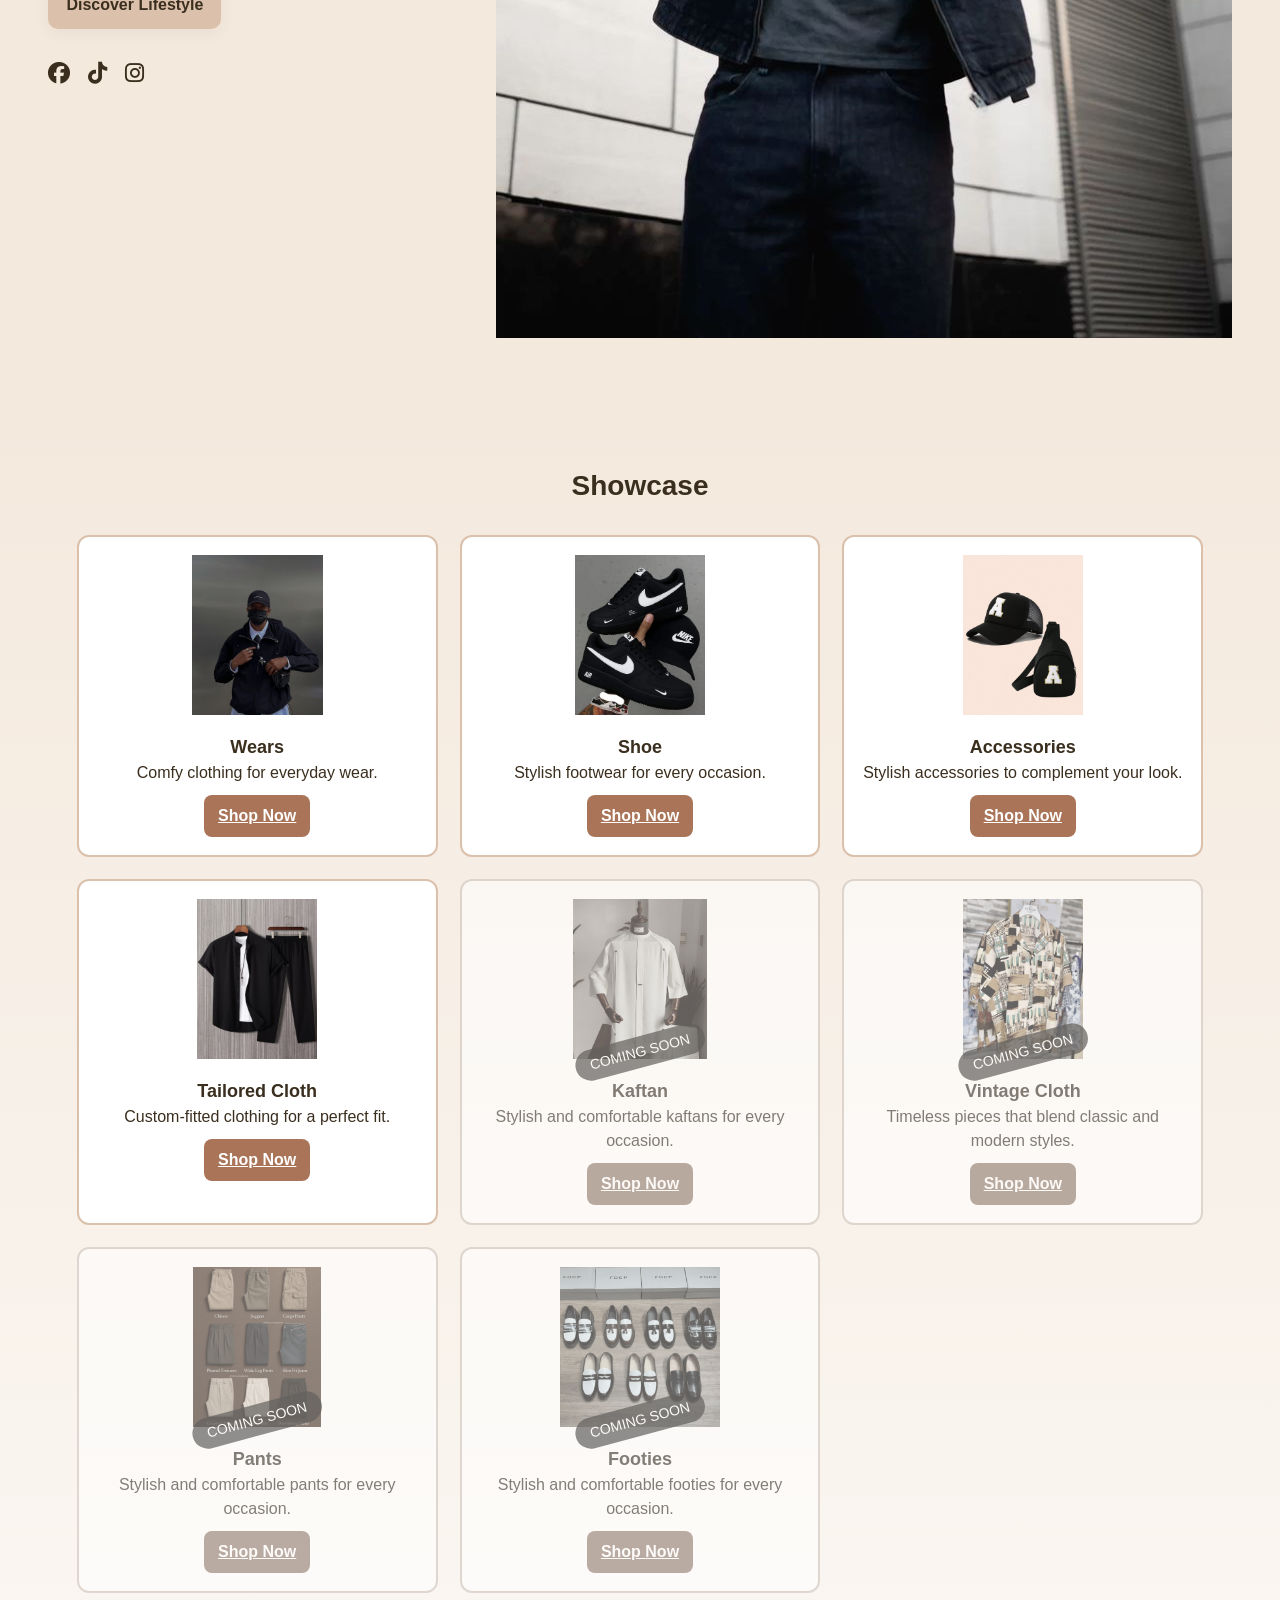
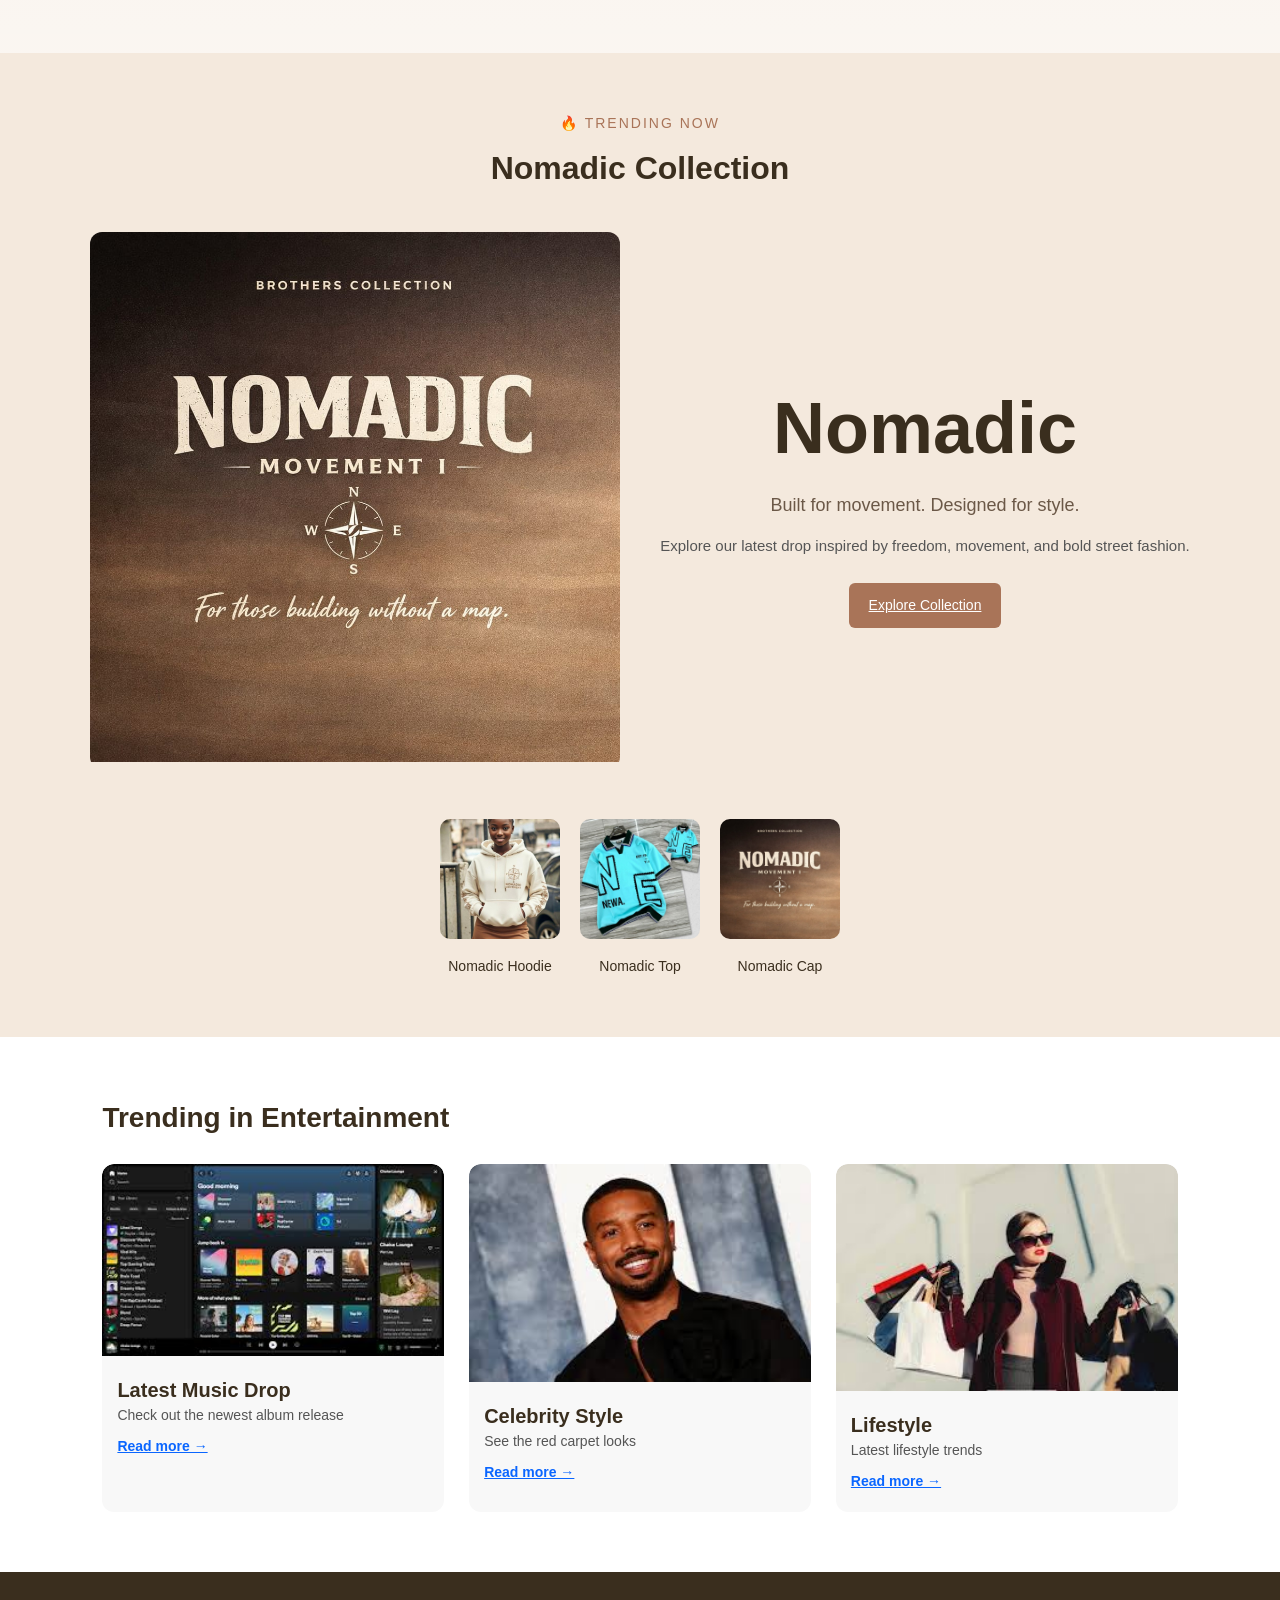
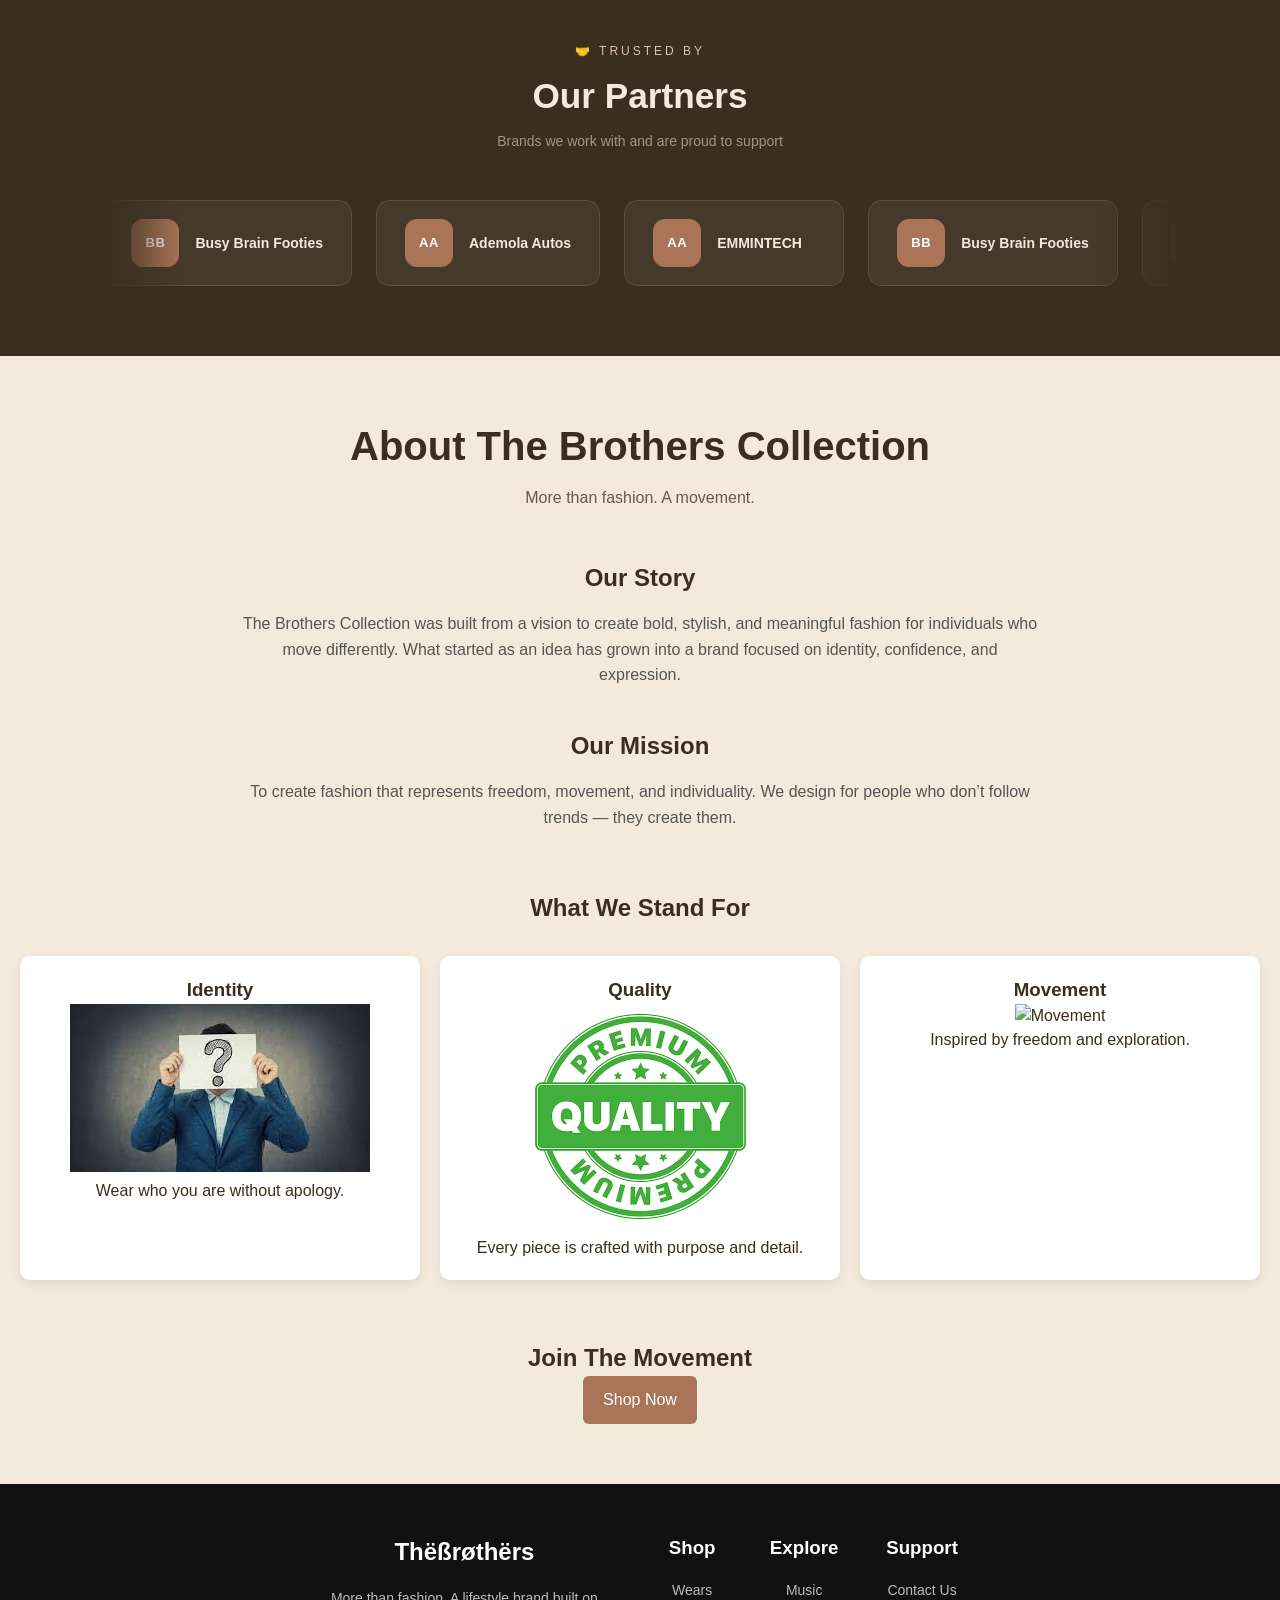
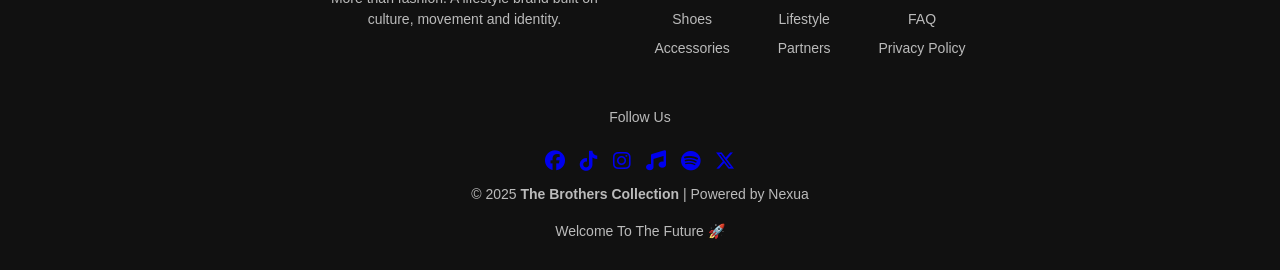
==== commit f0490c9a: "moving from mvp to final product" ====
--- a/index.html
+++ b/index.html
@@ -56,9 +56,9 @@
                 <a href="lifestyle.html" target="_blank" class="btn secondary">Discover Lifestyle</a>
                 </div>
                 <div class="socials">
-                <a href="https://facebook.com" target="_blank"><i class="fab fa-facebook"></i></a>
-                <a href="https://www.tiktok.com" target="_blank"><i class="fab fa-tiktok"></i></a>
-                <a href="https://www.instagram.com" target="_blank"><i class="fab fa-instagram"></i></a>
+                <a href="https://www.facebook.com/profile.php?id=61589076495092&mibextid=ZbWKwL" target="_blank"><i class="fab fa-facebook"></i></a>
+                <a href="https://www.tiktok.com/@thebrotherscollections?_r=1&_t=ZS-96AM1hBIxwQ" target="_blank"><i class="fab fa-tiktok"></i></a>
+                <a href="https://www.instagram.com/thebrothercollection.co/" target="_blank"><i class="fab fa-instagram"></i></a>
                 </div>
             </div>
         </section>
@@ -109,16 +109,16 @@
                 </div>
 
                 <div class="showcase-item unclickable">
-                    <img src="img/native wear.png" alt="Native Wear">
-                    <h3>Native Wear</h3>
-                    <p>Authentic traditional clothing with a modern twist.</p>
-                    <a href="shop.html" class="shop-now" target="_blank">Shop Now</a>
-                </div>
-
-                <div class="showcase-item unclickable">
                     <img src="img/pants.png" alt="Pants">
                     <h3>Pants</h3>
                     <p>Stylish and comfortable pants for every occasion.</p>
+                    <a href="shop.html" class="shop-now" target="_blank">Shop Now</a>
+                </div>
+
+                <div class="showcase-item unclickable">
+                    <img src="img/footies.jpeg" alt="Footies">
+                    <h3>Footies</h3>
+                    <p>Stylish and comfortable footies for every occasion.</p>
                     <a href="shop.html" class="shop-now" target="_blank">Shop Now</a>
                 </div>
             </div>
@@ -146,7 +146,7 @@
                     Explore our latest drop inspired by freedom, movement, and bold street fashion.
                 </p>
 
-                <button class="explore-btn">Explore Collection</button>
+                <a href="shop.html" class="explore-btn" target="_blank">Explore Collection</a>
                 </div>
             </div>
 
@@ -195,6 +195,57 @@
             </div>
         </section>
 
+        <!-- ===== PARTNERS / SPONSORED BY ===== -->
+        <section id="partners" class="partners-section">
+        <div class="partners-header">
+            <p class="partners-tag">🤝 TRUSTED BY</p>
+            <h2>Our Partners</h2>
+            <p class="partners-sub">Brands we work with and are proud to support</p>
+        </div>
+
+        <div class="partners-track-wrapper">
+            <div class="partners-track">
+            <!-- duplicated for infinite loop -->
+            <div class="partner-card">
+                <div class="partner-logo">BB</div>
+                <span>Busy Brain Footies</span>
+            </div>
+            <div class="partner-card">
+                <div class="partner-logo">AA</div>
+                <span>Ademola Autos</span>
+            </div>
+            <div class="partner-card">
+                <div class="partner-logo">AA</div>
+                <span>EMMINTECH</span>
+            </div>
+            <div class="partner-card">
+                <div class="partner-logo">BB</div>
+                <span>Busy Brain Footies</span>
+            </div>
+            <div class="partner-card">
+                <div class="partner-logo">AA</div>
+                <span>Ademola Autos</span>
+            </div>
+            <div class="partner-card">
+                <div class="partner-logo">AA</div>
+                <span>EMMINTECH</span>
+            </div>
+            <div class="partner-card">
+                <div class="partner-logo">BB</div>
+                <span>Busy Brain Footies</span>
+            </div>
+            <div class="partner-card">
+                <div class="partner-logo">AA</div>
+                <span>Ademola Autos</span>
+            </div>
+            <div class="partner-card">
+                <div class="partner-logo">AA</div>
+                <span>EMMINTECH</span>
+            </div>
+            </div>
+        </div>
+        </section>
+
         <section id="about-us" class="about">
 
         <!-- HERO -->
@@ -256,56 +307,47 @@
     </main>
 
     <footer id="contact" class="footer">
-        <div class="footer-container">
-            <!-- LEFT -->
-            <div class="footer-brand">
-            <h2>Thëßrøthërs</h2>
-            <p>
-                More than fashion. A lifestyle brand built on culture,
-                movement and identity.
-            </p>
-            </div>
-
-            <!-- RIGHT -->
-            <div class="footer-links">
-                <div class="footer-col">
-                    <h3>Shop</h3>
-                    <a href="#">Wears</a>
-                    <a href="#">Shoes</a>
-                    <a href="#">Accessories</a>
-                </div>
-
-                <div class="footer-col">
-                    <h3>Entertainment</h3>
-                    <a href="#">News</a>
-                    <a href="#">Music</a>
-                    <a href="#">Lifestyle</a>
-                </div>
-
-                <div class="footer-col">
-                    <h3>Support</h3>
-                    <a href="#">Contact</a>
-                    <a href="#">FAQ</a>
-                    <a href="#">Policy</a>
-                </div>
-            </div>
-        </div>
-
-        <!-- SOCIAL -->
-        <div class="footer-social">
-            <p>Follow Us</p>
-            <div class="social-icons">
-                <a href="https://facebook.com" target="_blank"><i class="fab fa-facebook"></i></a>
-                <a href="https://www.tiktok.com" target="_blank"><i class="fab fa-tiktok"></i></a>
-                <a href="https://www.instagram.com" target="_blank"><i class="fab fa-instagram"></i></a>
-                <a href="https://audiomack.com" target="_blank"><i class="fab fa-audiomack"></i></a>
-                <a href="https://www.spotify.com" target="_blank"><i class="fa-brands fa-spotify"></i></a>
-                <a href="https://www.x.com" target="_blank"><i class="fa-brands fa-x-twitter"></i></a>
-            </div>
-        </div>
-
-        <p>© 2025 <strong>The Brother Collections</strong> | Powered by <span class="brand">Nexua</span></p>
-        <p class="footer-tagline">Welcome To The Future🚀</p>
+    <div class="footer-container">
+        <div class="footer-brand">
+        <h2>Thëßrøthërs</h2>
+        <p>More than fashion. A lifestyle brand built on culture, movement and identity.</p>
+        </div>
+        <div class="footer-links">
+        <div class="footer-col">
+            <h3>Shop</h3>
+            <a href="shop.html">Wears</a>
+            <a href="shop.html">Shoes</a>
+            <a href="shop.html">Accessories</a>
+        </div>
+        <div class="footer-col">
+            <h3>Explore</h3>
+            <a href="music.html">Music</a>
+            <a href="lifestyle.html">Lifestyle</a>
+            <a href="index.html#partners">Partners</a>
+        </div>
+        <div class="footer-col">
+            <h3>Support</h3>
+            <a href="contact.html">Contact Us</a>
+            <a href="faq.html">FAQ</a>
+            <a href="policy.html">Privacy Policy</a>
+        </div>
+        </div>
+    </div>
+
+    <div class="footer-social">
+        <p>Follow Us</p>
+        <div class="social-icons">
+        <a href="https://www.facebook.com/profile.php?id=61589076495092&mibextid=ZbWKwL" target="_blank"><i class="fab fa-facebook"></i></a>
+        <a href="https://www.tiktok.com/@thebrotherscollections?_r=1&_t=ZS-96AM1hBIxwQ" target="_blank"><i class="fab fa-tiktok"></i></a>
+        <a href="https://www.instagram.com/thebrothercollection.co/" target="_blank"><i class="fab fa-instagram"></i></a>
+        <a href="https://audiomack.com/double_cees" target="_blank" title="Audiomack"><i class="fas fa-music"></i></a>
+        <a href="https://www.spotify.com" target="_blank" title="Spotify"><i class="fa-brands fa-spotify"></i></a>
+        <a href="https://x.com/Captain_5050" target="_blank" title="X / Twitter"><i class="fa-brands fa-x-twitter"></i></a>
+        </div>
+    </div>
+
+    <p>© 2025 <strong>The Brothers Collection</strong> | Powered by <span class="brand">Nexua</span></p>
+    <p class="footer-tagline">Welcome To The Future 🚀</p>
     </footer>
 </body>
 <script src="main.js"></script>
--- a/css/style.css
+++ b/css/style.css
@@ -22,6 +22,10 @@
   line-height: 1.5;
 }
 
+html {
+  scroll-behavior: smooth;
+}
+
 /* ===== HEADER ===== */
 header {
   background: var(--brown-dark);
@@ -44,6 +48,21 @@
   display: flex;
   gap: 18px;
   list-style: none;
+}
+
+.nav-backdrop {
+  position: fixed;
+  inset: 0;
+  background: rgba(0,0,0,0.5);
+  opacity: 0;
+  pointer-events: none;
+  transition: 0.3s;
+  z-index: 998;
+}
+
+.nav-backdrop.open {
+  opacity: 1;
+  pointer-events: all;
 }
 
 .hamburger {
@@ -178,36 +197,33 @@
   overflow: hidden;
 }
 
-/* bg wrapper hidden on desktop, activated by mobile.css */
-.hero-bg-img {
-  display: none;
-}
-
 .hero-img {
-  flex: 1 1 300px;
-  max-width: 400px;
+  flex: 1 1 42%;
+  max-width: 42%;
   width: 100%;
   border-radius: 14px;
   object-fit: cover;
-  box-shadow: 0 8px 30px rgba(0, 0, 0, 0.08);
+  aspect-ratio: 3/4;
+  box-shadow: 0 8px 30px rgba(0, 0, 0, 0.12);
   display: block;
 }
 
 .hero-content {
-  flex: 1 1 400px;
+  flex: 1 1 50%;
   display: flex;
   flex-direction: column;
   gap: 18px;
 }
 
 .hero-content h2 {
-  font-size: clamp(2.5rem, 5vw, 5rem);
-  line-height: 1.05;
+  font-size: clamp(2.8rem, 4.5vw, 5.5rem);
+  line-height: 1.0;
   color: var(--brown-dark);
+  font-weight: 800;
 }
 
 .hero-content p {
-  font-size: 16px;
+  font-size: 18px;
   letter-spacing: 5px;
   word-spacing: 4px;
   color: var(--muted);
@@ -268,7 +284,7 @@
 
 .showcase-grid {
   display: grid;
-  grid-template-columns: repeat(auto-fit, minmax(220px, 1fr));
+  grid-template-columns: repeat(auto-fit, minmax(320px, 1fr));
   gap: 22px;
 }
 
@@ -473,6 +489,122 @@
 .ent-card p { font-size: 14px; color: #555; padding: 0 15px; }
 .ent-card a { display: inline-block; font-size: 14px; color: #0a66ff; font-weight: 600; margin: 10px 15px 5px; }
 
+
+/* ===== PARTNERS SECTION ===== */
+.partners-section {
+  padding: 70px 8%;
+  background: var(--brown-dark);
+  overflow: hidden;
+}
+
+.partners-header {
+  text-align: center;
+  margin-bottom: 48px;
+}
+
+.partners-tag {
+  font-size: 12px;
+  letter-spacing: 3px;
+  text-transform: uppercase;
+  color: var(--brown-light);
+  margin-bottom: 10px;
+}
+
+.partners-header h2 {
+  font-size: clamp(1.6rem, 3vw, 2.2rem);
+  font-weight: 800;
+  color: var(--cream);
+  margin-bottom: 8px;
+}
+
+.partners-sub {
+  font-size: 14px;
+  color: rgba(244, 233, 221, 0.55);
+}
+
+.partners-track-wrapper {
+  width: 100%;
+  overflow: hidden;
+  position: relative;
+}
+
+.partners-track-wrapper::before,
+.partners-track-wrapper::after {
+  content: '';
+  position: absolute;
+  top: 0;
+  width: 80px;
+  height: 100%;
+  z-index: 2;
+}
+
+.partners-track-wrapper::before {
+  left: 0;
+  background: linear-gradient(to right, var(--brown-dark), transparent);
+}
+
+.partners-track-wrapper::after {
+  right: 0;
+  background: linear-gradient(to left, var(--brown-dark), transparent);
+}
+
+.partners-track {
+  display: flex;
+  gap: 24px;
+  width: max-content;
+  animation: partnerScroll 12s linear infinite;
+}
+
+.partners-track:hover {
+  animation-play-state: paused;
+}
+
+@keyframes partnerScroll {
+  0% { transform: translateX(0); }
+  100% { transform: translateX(-50%); }
+}
+
+.partner-card {
+  display: flex;
+  align-items: center;
+  gap: 16px;
+  background: rgba(244, 233, 221, 0.06);
+  border: 1px solid rgba(244, 233, 221, 0.12);
+  border-radius: 14px;
+  padding: 18px 28px;
+  min-width: 220px;
+  transition: 0.25s;
+  cursor: pointer;
+  white-space: nowrap;
+}
+
+.partner-card:hover {
+  background: rgba(169, 116, 88, 0.15);
+  border-color: var(--brown-main);
+  transform: translateY(-3px);
+}
+
+.partner-logo {
+  width: 48px;
+  height: 48px;
+  border-radius: 12px;
+  background: var(--brown-main);
+  color: #fff;
+  font-size: 13px;
+  font-weight: 800;
+  display: flex;
+  align-items: center;
+  justify-content: center;
+  letter-spacing: 0.5px;
+  flex-shrink: 0;
+}
+
+.partner-card span {
+  font-size: 14px;
+  font-weight: 600;
+  color: var(--cream);
+}
+
 /* ===== ABOUT ===== */
 .about {
   padding: 60px 20px;
